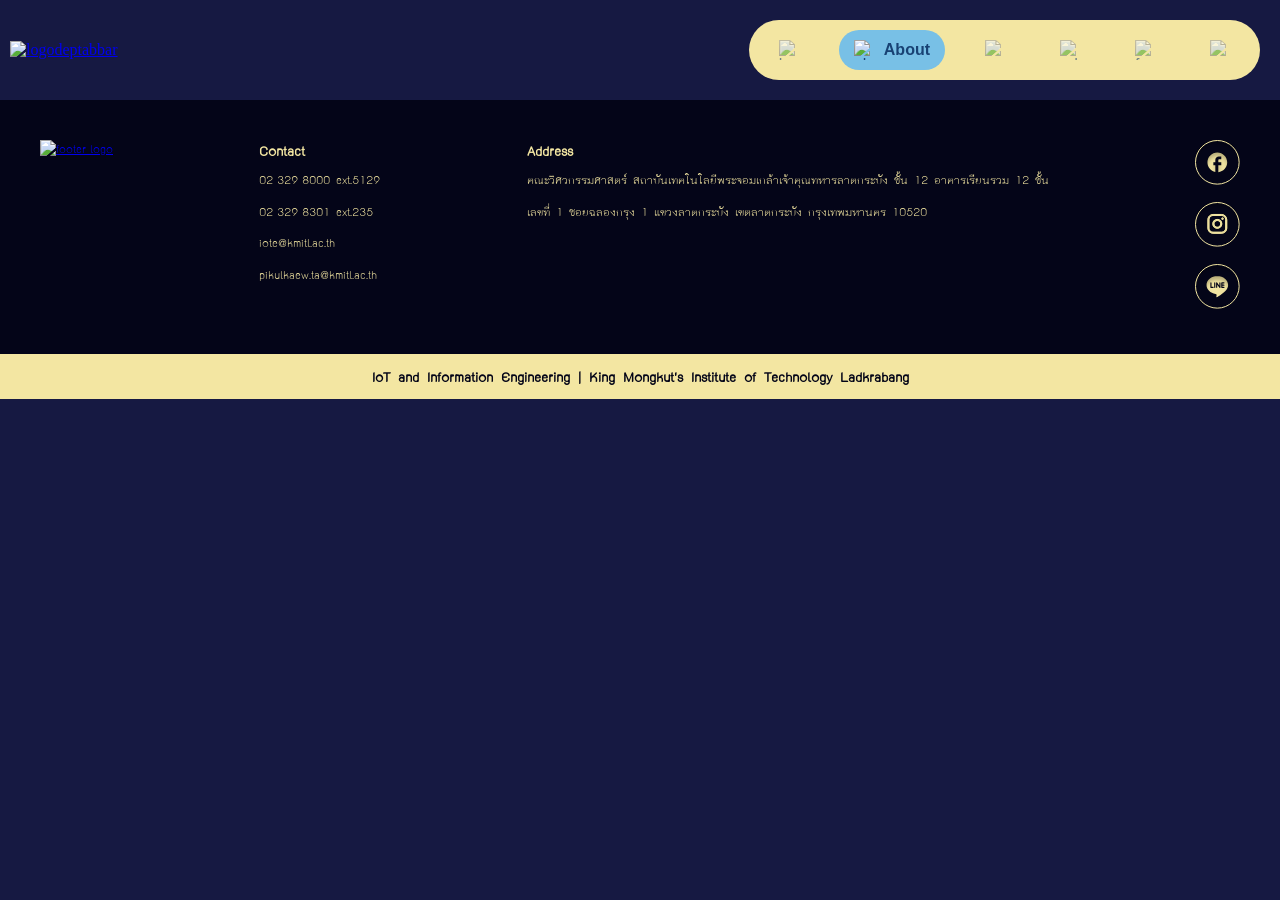
==== About/about2.html @ 56cef323 "u" ====
<!DOCTYPE html>
<html lang="en">

<head>
    <meta charset="UTF-8">
    <meta name="viewport" content="width=device-width, intial-scale=1.0">
    <title>IoT and Information Engineering, KMITLL</title>
    <link rel="stylesheet" href="../About/about2.css">
</head>

<body>
    <header class="topbar">
        <div class="logo">
            <a href="../Home/home.html"> <img src="/asset/logo.png" alt="logodeptabbar" class="logodeptabbar"></a>
        </div>

        <div class="hamburger" id="hamburger">
            <span></span>
            <span></span>
            <span></span>
        </div>

        <nav class="tab-container" id="menu">
            <a href="../Home/home.html" class="tab-link ">
                <img src="/asset/Icon/Home.svg" alt="home-icon" class="icon">
                <span class="label">Home</span>
            </a>
            <a href="../About/about.html" class="tab-link active">
                <img src="/asset/Icon/About.svg" alt="about-icon" class="icon">
                <span class="label">About</span>
            </a>
            <a href="../Academic/academic.html" class="tab-link">
                <img src="/asset/Icon/Academic.svg" alt="academic-icon" class="icon">
                <span class="label">Academic</span>
            </a>
            <a href="../Admission/admission.html" class="tab-link ">
                <img src="/asset/Icon/Admission.svg" alt="admission-icon" class="icon">
                <span class="label">Admission</span>
            </a>
            <a href="../Faculty/faculty.html" class="tab-link">
                <img src="/asset/Icon/Faculty.svg" alt="faculty-icon" class="icon">
                <span class="label">Faculty</span>
            </a>
            <a href="../Contact/contact.html" class="tab-link ">
                <img src="/asset/Icon/Contact.svg" alt="contact-icon" class="icon">
                <span class="label">Contact</span>
            </a>
        </nav>
    </header>

    <footer class="footer">
        <div class="foot-container">
            <div class="footer-inner">
                <div class="footer-logo">
                    <a href="../Home/home.html"> <img src="/asset/logo.png" alt="footer-logo" class="footer-logo-img"></a>
                </div>

                <section class="footer-contact">
                    <h3 id="footer-contact">Contact</h3>
                    <p>02-329-8000 ext.5129</p>
                    <p>02-329-8301 ext.235</p>
                    <p>iote@kmitl.ac.th</p>
                    <p>pikulkaew.ta@kmitl.ac.th</p>
                </section>

                <section class="footer-address">
                    <h3 id="footer-address">Address</h3>
                    <p>คณะวิศวกรรมศาสตร์ สถาบันเทคโนโลยีพระจอมเกล้าเจ้าคุณทหารลาดกระบัง ชั้น 12 อาคารเรียนรวม 12 ชั้น
                    </p>
                    <p>เลขที่ 1 ซอยฉลองกรุง 1 แขวงลาดกระบัง เขตลาดกระบัง กรุงเทพมหานคร 10520</p>
                </section>

                <nav class="social">
                    <a href="https://web.facebook.com/IOTE.KMITL" target="_blank">
                        <img src="/asset/Icon/Group 76.svg" alt="Facebook">
                    </a>
                    <a href="https://www.instagram.com/accounts/login/?next=%2Fkmitl.iote.official%2F&source=omni_redirect"
                        target="_blank">
                        <img src="/asset/Icon/Group 77.svg" alt="Instagram">
                    </a>
                    <a href="https://line.me/R/ti/p/@800gkcmy?oat_content=url&ts=06181336" target="_blank">
                        <img src="/asset/Icon/Group 75.svg" alt="Line">
                    </a>
                </nav>
            </div>

            <div class="footer-bottom">
                <h3>IoT and Information Engineering | King Mongkut's Institute of Technology Ladkrabang</h3>
            </div>
        </div>
    </footer>

    <script src="../About/about2.js"></script>
</body>

</html>
---- About/about2.css ----
*{
  margin: 0;
  padding: 0;
  box-sizing: border-box;
}
@font-face {
     font-family: 'THK2D';
     src: url('../asset/Font/TH K2D July8.ttf')format('truetype');
 }
@font-face {
  font-family: 'Kodchasan';
  src: url('../asset/Font/TH Kodchasal Bold.ttf') format('truetype');
  font-weight: 400;
  font-style: normal;
}
body{
  margin:0;
     background-color: #161942;
}

/* tab-bar */
.logo{ margin: 0; }

.logodeptabbar{
  width: 200px;
  height: auto;
}

.topbar{
  display: flex;
  position: relative;
  align-items: center;
  justify-content: space-between;
  padding: 10px;
}

.indicator{
  position: absolute;
  top: 10px;
  left: 10px;
  width: 80px;
  height: 40px;
  border-radius: 30px;
  transition: all 0.4s cubic-bezier(0.4, 0, 0.2,1),width 0.4s cubic-bezier(0.4, 0, 0.2, 1);
  will-change: transform;
}

.tab-container{
  position: relative;
  display: flex;
  width: fit-content;
  margin: 10px 10px 10px auto;
  gap: 25px;
  background-color: #F3E6A2;
  border-radius: 33px;
  padding: 10px 15px;
  z-index: 999;
}

.tab-link{
  font-family: 'Kodchasan', sans-serif;
  position: relative;
  z-index: 1;
  text-decoration: none;
  display: flex;
  align-items: center;
  color: #184274;
  padding: 10px 15px ;
  border-radius: 30px;
  transition: all 0.4s ease;
  opacity: 0.6;
}

.tab-link .icon{
  width: 20px;
  height: 20px;
  display: block;
}

.tab-link .label{
  max-width: 0;
  overflow: hidden;
  opacity: 0;
  white-space: nowrap;
  transition: all 0.4s ease, opacity 0.3s ease;
  font-weight: bold;
  margin-left: 0;
}

.tab-link.active{
  color: #184274;
  background-color: #78C0E6;
  opacity: 1;
  animation: pop 0.3s ease;
}

@keyframes pop{
  0%{ transform: scale(0.9); }
  50%{ transform: scale(1.05); }
  100%{ transform: scale(1); }
}

                                                                                                                                                                                                                                                                                                                                                                                                                                                                                                                                                                                                                                                                                                                         

.tab-link:hover{
  transform: translateY(-1px);
  box-shadow: 0 4px 12px rgba(0, 0, 0, 0.1);
}

.tab-link.active .label{
  display: inline-block;
  max-width: 150px;
  opacity: 1;
  margin-left: 10px;
}

.hamburger{
  display: none;
  flex-direction: column;
  cursor: pointer;
  gap: 6px;
}

.hamburger span{
  width: 40px;
  height: 4px;
  background-color: #F3E6A2;
  border-radius: 5px;
  transition: all 0.4s ease;
}


/* footer */
.footer{
    font-family: 'THK2D', sans-serif;
    margin-top: auto;
}

.footer-inner{
    display: flex;
    justify-content: space-between; /*left-right*/
    align-items: flex-start;
    flex-wrap: wrap;
    background-color: #040518;
    color: #F3E6A2;
    gap: 10px;
    padding: 40px;
  
}

.footer-logo-img{
    width: 200px;
    height: auto;
    margin: 0;
}


.footer-contact p{
    margin: 6px 0; /*ระยะห่างบรรทัด*/
    line-height: 1.6; /*ค.สูงบรรทัด*/
}

.footer-address p{
    margin: 6px 0; /*ระยะห่างบรรทัด*/
    line-height: 1.6; /*ค.สูงบรรทัด*/
}

.footer .social{
    display: flex;
    flex-direction: column;
    align-items: flex-end;
    gap: 12px;
}

.footer-bottom{
    display: flex;
    color: #040518;
    background-color: #F3E6A2;
    justify-content: center;
    padding: 12px 16px;
    text-align: center;
    width: 100%;
}


 @media (max-width: 768px){
  .indicator{ display: none; }

  .hamburger{
    display: flex;
  }

  .hamburger span{
    background-color: #F3E6A2;
  }

  .topbar{
    position: relative;
    z-index: 3000;
  }

  #menu{
    position: absolute; /*อยู่ตามสั่ง top right บลาๆ*/
    top: 65px;
    right: 0;
    width: 150px;

    display: flex;
    flex-direction: column;
    gap: 14px;

    padding: 20px;
    border-radius: 20px;

    transition: transform .35s ease, opacity .35s ease;
  }

  #menu .tab-link{
    display: flex;
    align-items: center;
    gap: 10px;
    text-decoration: none;
    color: #184274;
    font: 16px;
    background: transparent;
    opacity: 1;
    width: 125px;
    justify-content: flex-start;
  }
  
  #menu .tab-link .label{
    display: inline !important;
    color: inherit !important;
    opacity: 1 !important;
    visibility: visible !important;
    font-size: 16px !important;
    line-height: 1.3 !important;
    max-width: none !important;
    overflow: visible !important;
    opacity: 1 !important;
    margin-left: 0 !important;
  }

    #menu .tab-link.active{
    width: 125px;
    color: #184274;
    background-color: #78C0E6;
    opacity: 1;
    animation: pop 0.3s ease;
  }

  .tab-container{
    position: absolute;
    top: 65px;
    height: fit-content;
    width: 150px;

    display: flex;
    flex-direction: column;
    gap: 15px;

    color: #184274;
    background-color: #F3E6A2;
    padding: 20px;
    border-radius: 20px;

    opacity: 0;
    visibility: hidden;
    pointer-events: none;
    transform: translateX(120%);
    transition: transform 0.35s ease;
  }


  .tab-container.active{
    transform: translateX(0);
    right: 0px;
    pointer-events: auto;
    opacity: 1;
    visibility: visible;
    pointer-events: auto;
  }

  /* footer */
  .footer-logo{
    width: 160px;
    margin-left: 0;
  }
  .footer-row{
    flex-direction: column;
    gap: 20px;
  }

  .footer-col,.footer-contact,.footer-address{
    flex: none;
    width: 100%; /*ให้เต็ม*/
  }

  .footer .social{
    flex-direction: row; /*เรียงแนวนอน*/
    align-items: center;
    justify-content: flex-start;
    gap: 12px;
  }

  .project-header{
    font-size: 18px;
    padding: 14px 16px;
    gap: 12px;
  }

  .project-header .proj-notop-icon{
    width: 22px;
  }
}
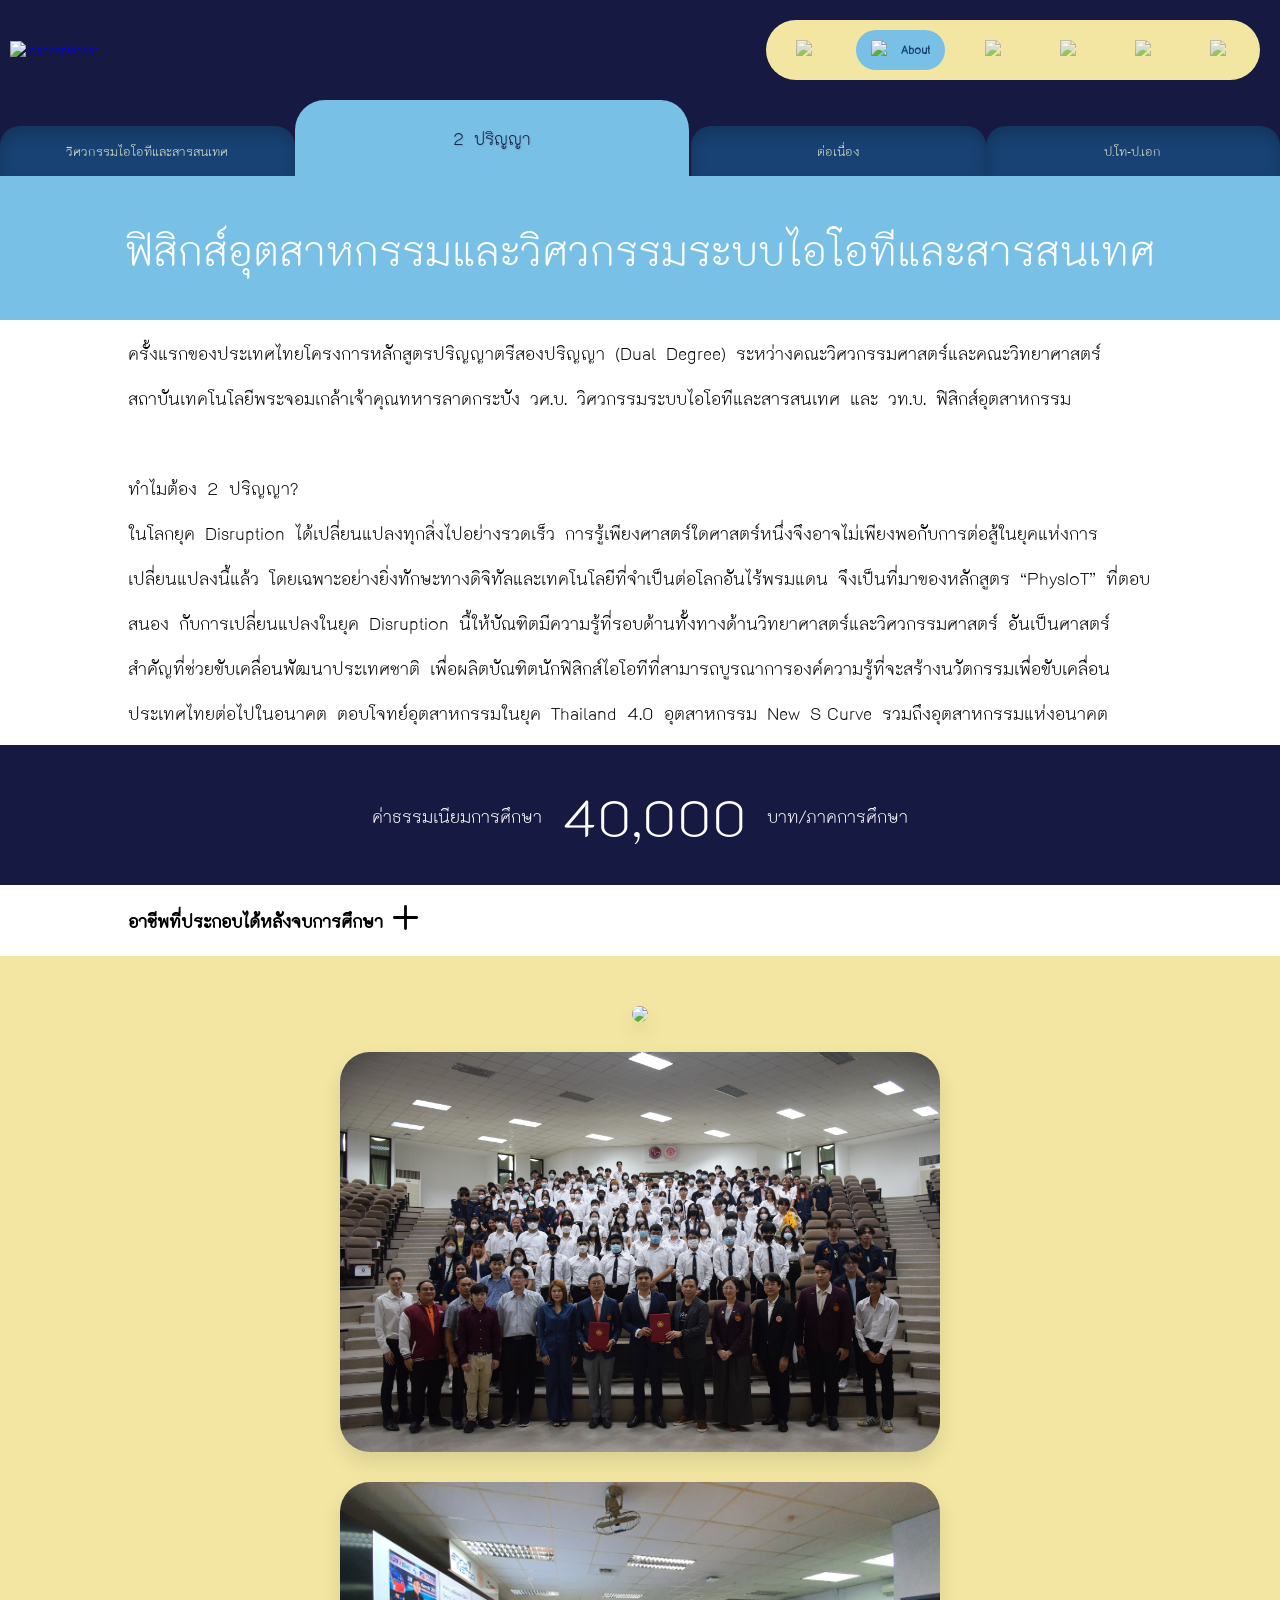
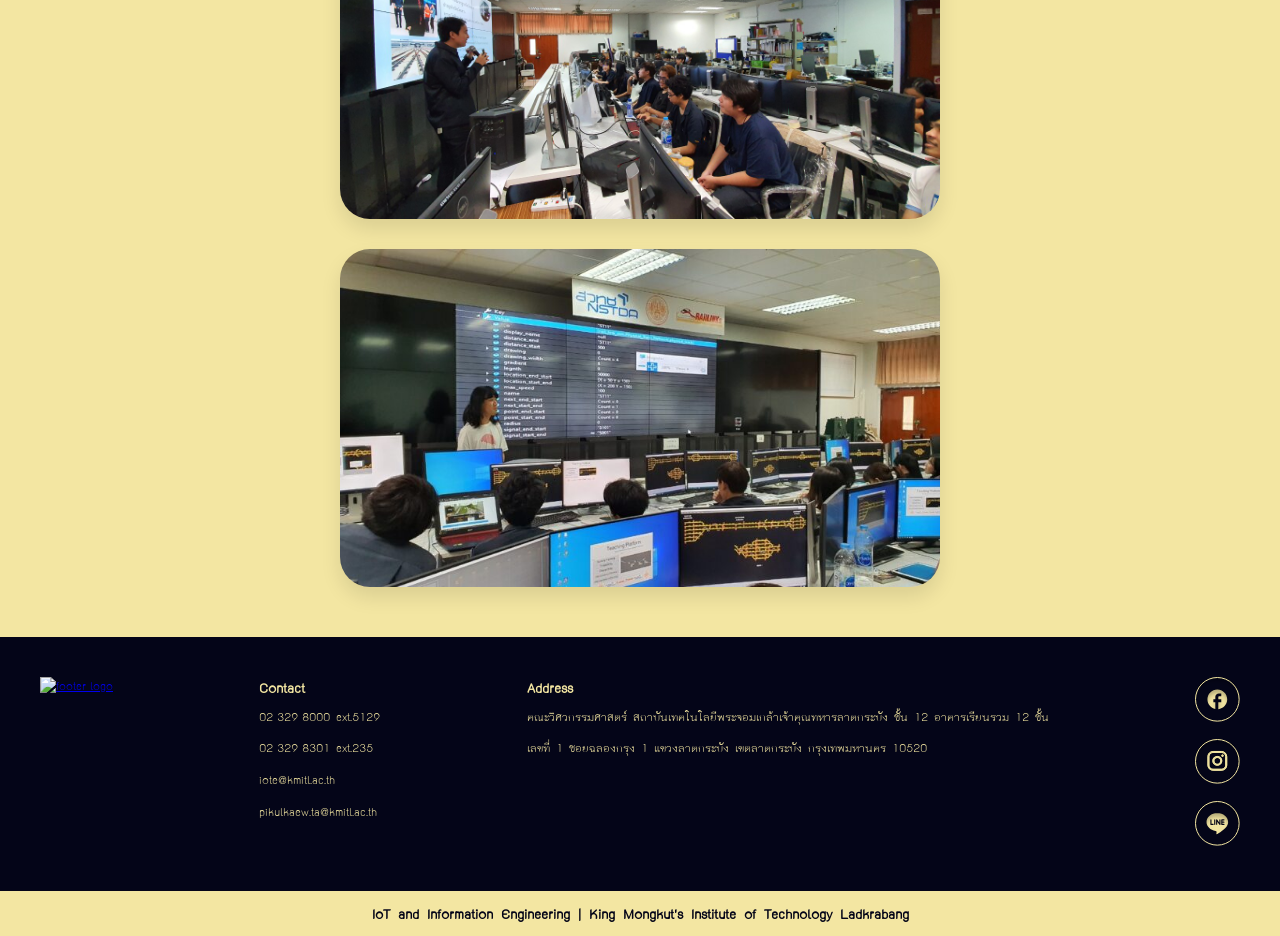
==== commit 1dae9648: "upload" ====
--- a/About/about2.html
+++ b/About/about2.html
@@ -48,6 +48,59 @@
         </nav>
     </header>
 
+ <nav class="choose">
+        <li class="Iot1"><a href="../About/about.html">วิศวกรรมไอโอทีและสารสนเทศ</a></li>
+        <li class="Iot2"><a href="/About/about2.html">2 ปริญญา</a></li>
+        <li class="continuous"><a href="/About/about3.html">ต่อเนื่อง</a></li>
+        <li class="poTopoEgg"><a href="/About/about4.html">ป.โท-ป.เอก</a></li>
+    </nav>
+
+    <h1>
+        ฟิสิกส์อุตสาหกรรมและวิศวกรรมระบบไอโอทีและสารสนเทศ<br>
+        <div class="NameEng">B.Sc. Industrial Physics + B.Eng. IoT System and Information </div>
+    </h1>
+    <section class="WhatIsIoT">
+        <p>
+            ครั้งแรกของประเทศไทยโครงการหลักสูตรปริญญาตรีสองปริญญา (Dual Degree) ระหว่างคณะวิศวกรรมศาสตร์และคณะวิทยาศาสตร์
+สถาบันเทคโนโลยีพระจอมเกล้าเจ้าคุณทหารลาดกระบัง วศ.บ. วิศวกรรมระบบไอโอทีและสารสนเทศ และ วท.บ. ฟิสิกส์อุตสาหกรรม 
+            <br>
+            <br>
+            ทำไมต้อง 2 ปริญญา?<br>
+       ในโลกยุค Disruption ได้เปลี่ยนแปลงทุกสิ่งไปอย่างรวดเร็ว การรู้เพียงศาสตร์ใดศาสตร์หนึ่งจึงอาจไม่เพียงพอกับการต่อสู้ในยุคแห่งการเปลี่ยนแปลงนี้แล้ว โดยเฉพาะอย่างยิ่งทักษะทางดิจิทัลและเทคโนโลยีที่จำเป็นต่อโลกอันไร้พรมแดน จึงเป็นที่มาของหลักสูตร “PhysIoT” ที่ตอบสนอง กับการเปลี่ยนแปลงในยุค Disruption นี้ให้บัณฑิตมีความรู้ที่รอบด้านทั้งทางด้านวิทยาศาสตร์และวิศวกรรมศาสตร์ อันเป็นศาสตร์สำคัญที่ช่วยขับเคลื่อนพัฒนาประเทศชาติ เพื่อผลิตบัณฑิตนักฟิสิกส์ไอโอทีที่สามารถบูรณาการองค์ความรู้ที่จะสร้างนวัตกรรมเพื่อขับเคลื่อนประเทศไทยต่อไปในอนาคต ตอบโจทย์อุตสาหกรรมในยุค Thailand 4.0 อุตสาหกรรม New S-Curve รวมถึงอุตสาหกรรมแห่งอนาคต
+        </p>
+    </section>
+    <section class="money">
+        <div class="money1">ค่าธรรมเนียมการศึกษา</div>
+        <div class="money2">40,000</div>
+        <div class="money3">บาท/ภาคการศึกษา</div>
+    </section>
+    <section class="careerH">
+        <div>อาชีพที่ประกอบได้หลังจบการศึกษา</div>
+        <div class="plus"><img src="/asset/Icon/plus.svg" alt="plus"></div>
+    </section>
+    <section class="career">
+        <div class="CareerContent">
+            <ul>
+                <li>นักวิจัยในภาครัฐและเอกชน</li>
+                <li>ผู้ประกอบการทางธุรกิจเทคโนโลยีวิศวกรไอโอที(IoT Engineer)</li>
+                <li>วิศวกรซอฟต์แวร์(Software Engineer)</li>
+                <li>วิศวกรระบบสมองกลฝังตัว (Embedded Engineer)</li>
+                <li>นักพัฒนาแอพพลิเคชัน(Application Developer)</li>
+                <li>นักวิทยาการข้อมูล(Data Scientist)</li>
+                <li>วิศวกรควบคุณภาพ</li>
+                <li>นักพัฒนาส่วนหน้า (Front End Developer)</li>
+            </ul>
+        </div>
+    </section>
+    <section class="gallery">
+        <div class="imgList">
+            <div class="ab1"><img src="/asset/Pic/1.jpg"></div>
+            <div class="ab2"><img src="/asset/Pic/ab2.jpg"></div>
+            <div class="ab3"><img src="/asset/Pic/ab3.jpg"></div>
+            <div class="ab4"><img src="/asset/Pic/ab4.jpg"></div>
+        </div>
+    </section>
+
     <footer class="footer">
         <div class="foot-container">
             <div class="footer-inner">
--- a/About/about2.css
+++ b/About/about2.css
@@ -2,6 +2,7 @@
   margin: 0;
   padding: 0;
   box-sizing: border-box;
+  font-family: 'THK2D';
 }
 @font-face {
      font-family: 'THK2D';
@@ -312,4 +313,173 @@
   .project-header .proj-notop-icon{
     width: 22px;
   }
+}
+
+.choose {
+    display: flex;
+    align-items: flex-end; /* ให้ทุกแท็บแนบชิดติดเส้นขอบด้านล่าง */
+    list-style: none; /* เอาจุดหน้า li ออก */
+    padding: 0;
+    margin: 0;
+    width: 100%;
+}
+
+.choose li {
+    margin-left: 0px;
+    flex: 1;
+    text-align: center;
+}
+
+.choose li a {
+    text-decoration: none;
+    color: #002d62;
+    font-weight: normal;
+}
+.Iot2 {
+    background-color: #78C0E6; 
+    border-radius: 30px 30px 0 0;
+    border-right: 2px solid #161942;
+    padding: 25px 50px;
+    z-index: 2; /* ให้อยู่ด้านบนสุด */
+    position: relative;
+    width: 40%;
+}
+
+.choose .Iot2 a {
+    color: #161942;
+    font-size: 24px;
+    font-weight: 500;
+    text-shadow: 1px 1px 2px rgba(0, 0, 0, 0.15); /* เงาบางๆ ให้ตัวอักษรดูมีมิติ */
+}
+
+/* Tab ที่ 2, 3, 4: Inactive */
+.Iot1, .continuous, .poTopoEgg {
+    background-color: #184274;
+    border-radius: 20px 20px 0 0;
+    padding: 15px 0px;
+    box-shadow: inset 0px 8px 15px rgba(0, 0, 0, 0.2);
+    width: 20%;
+}
+
+.choose .Iot1 a, .choose .continuous a, .choose .poTopoEgg a {
+    color: #e8ebcd; /* สีตัวอักษรออกเหลือง/ครีมอ่อนๆ */
+    font-size: 18px;
+}
+
+h1 {
+    background-color: #78C0E6;
+    color: white;
+    text-align: center;
+    padding: 40px 30px;
+    font-size: 60px;
+    font-weight: normal;
+    margin: 0px;
+    transition: padding 0.4s ease; /* ทำให้การขยายดูนุ่มนวล */
+
+}
+้
+้h1:hover {
+    padding: 60px 30px;
+}
+
+.NameEng {
+    font-size: 30px;
+    font-weight: normal;
+    height: 0;
+    opacity: 0;
+    display: block;           /* ให้ขึ้นบรรทัดใหม่ */
+    visibility: hidden;
+    transform: translateY(10px);
+    transition: all 0.8s ease;
+    padding: 0px 30px;
+}
+h1:hover .NameEng {
+    opacity: 1; 
+    height: auto;               /* กลับมาเข้มปกติ */
+    visibility: visible;       /* ทำให้มองเห็นและโต้ตอบได้ */
+    transform: translateY(0);  /* เลื่อนกลับมาตำแหน่งเดิม */
+    margin-top: 10px;
+}
+
+.WhatIsIoT {
+    padding: 10px 10% ;
+    line-height: 1.8;
+    background-color: white;
+    text-align: left;
+    font-size: 25px;
+}
+
+.money {
+    background-color: #161942; 
+    color: white;
+    display: flex;
+    justify-content: center;
+    align-items: center;
+    padding: 30px;
+    gap: 20px;
+}
+
+.money1 { font-size: 25px; }
+.money2 { font-size: 75px; font-weight: normal; color: #fff; }
+.money3 { font-size: 25px; }
+
+.careerH {
+    cursor: pointer;
+    display: flex;
+    justify-content: left;
+    align-items: center;
+    gap: 10px;
+    font-size: 25px;
+    font-weight: bold;
+    padding: 20px 10% 20px;
+    background-color: #fff;
+}
+.career {
+    display: none;
+    padding: 1px 10% 20px;
+    background-color: #fff;
+}
+.career.show {
+    display: block;
+}
+.careerH .plus img {
+    transition: transform 0.3s ease;
+}
+.careerH.active .plus img {
+    transform: rotate(45deg); 
+}
+.plus img {
+    width: 25px;
+}
+.CareerContent ul {
+    display: grid;
+    list-style: none;
+    font-size: 23px;
+    gap: 10px;
+}
+
+.CareerContent li::before {
+    content: "•";
+    color: #333;
+    margin-right: 10px;
+}
+
+.gallery {
+    background-color: #F3E6A2; /* พื้นหลังสีเหลืองนวลตามรูป */
+    padding: 50px 20%;
+}
+
+.imgList {
+    display: flex;
+    flex-direction: column;
+    align-items: center;
+    gap: 30px;
+}
+
+.imgList div img {
+    width: 100%;
+    max-width: 600px;
+    border-radius: 30px; /* ขอบมนโค้งตามรูป */
+    box-shadow: 0 10px 20px rgba(0,0,0,0.1);
+    display: block;
 }
